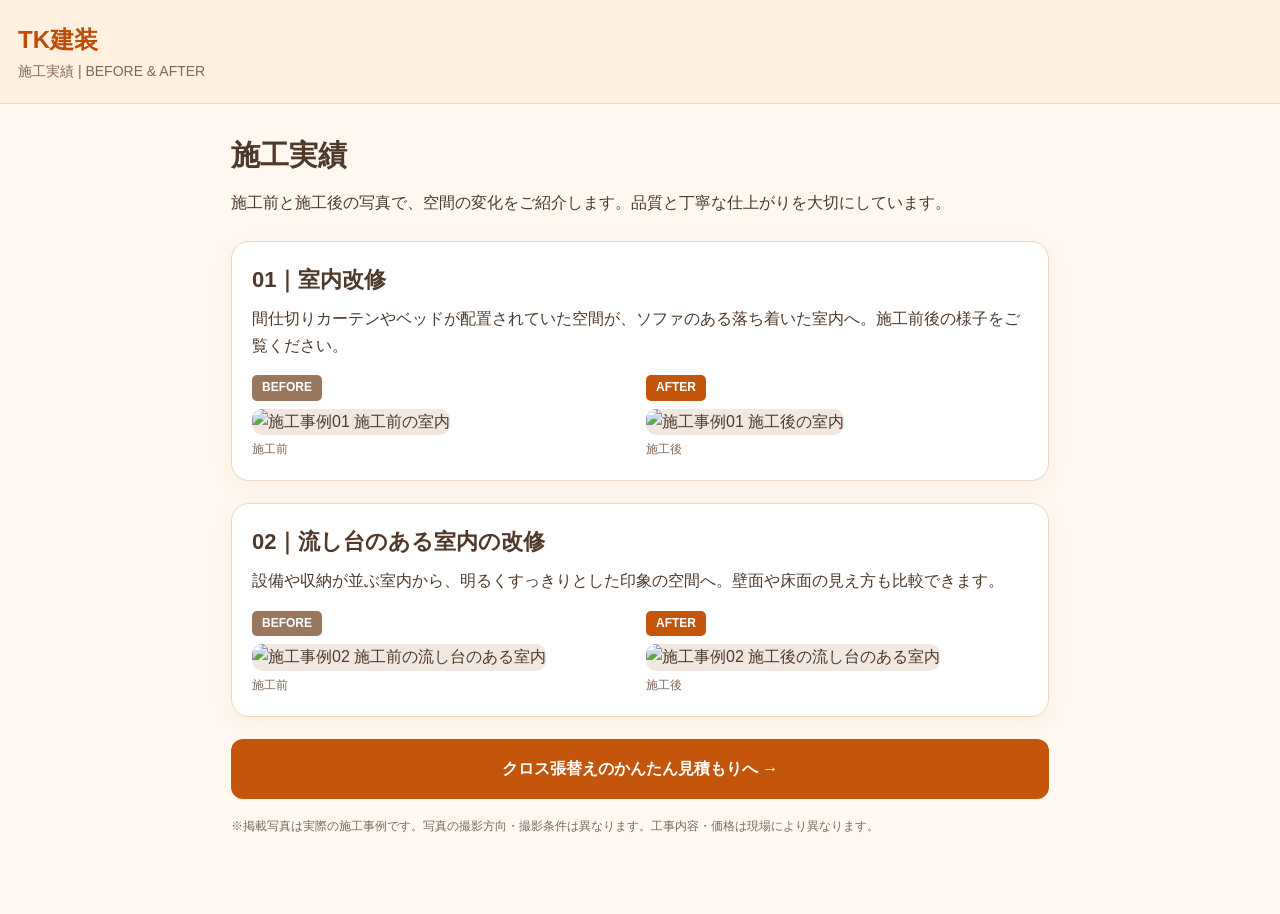
==== works.html @ 643b4367 "Add before-after portfolio page for two approved TK Kensou projects" ====
<!doctype html><html lang="ja"><head><meta charset="utf-8"><meta name="viewport" content="width=device-width,initial-scale=1"><meta name="theme-color" content="#c4560c"><title>施工実績・ビフォーアフター | TK建装</title><style>
*{box-sizing:border-box}body{margin:0;background:#fff8f0;color:#4e392b;font-family:-apple-system,BlinkMacSystemFont,"Noto Sans JP",sans-serif;line-height:1.65}header{background:#fff0df;padding:20px 18px;border-bottom:1px solid #f0d2b4}.wrap{max-width:850px;margin:auto;padding:24px 16px 65px}.brand{font-size:24px;font-weight:800;color:#bd4d08}.sub{color:#806857;font-size:14px}h1{font-size:29px;margin:4px 0 10px}h2{font-size:22px;margin:0 0 8px}.lead{margin:0 0 25px}.case{background:#fff;border:1px solid #efd7bf;border-radius:18px;padding:20px;margin:22px 0;box-shadow:0 5px 22px #af641110}.case p{margin:4px 0 14px}.pair{display:grid;grid-template-columns:1fr 1fr;gap:12px}.photo{min-width:0}.tag{display:inline-block;font-size:12px;font-weight:800;color:white;background:#9a785e;border-radius:5px;padding:3px 10px;margin-bottom:8px}.tag.after{background:#c4560c}.photo img{width:100%;aspect-ratio:3/4;object-fit:cover;border-radius:10px;background:#f1e9e1}.photo figcaption{font-size:12px;color:#7d6859;margin-top:5px}.photo figure{margin:0}.link{display:block;background:#c4560c;color:#fff;text-align:center;text-decoration:none;padding:17px;border-radius:12px;font-weight:700;margin-top:22px}.notice{font-size:12px;color:#796a60;margin-top:18px}.missing{font-size:13px;color:#946f55;text-align:center;padding:18px;border:1px dashed #c6b6a5;border-radius:8px}.photo img:not([src]){display:none}@media(max-width:400px){.pair{gap:8px}.case{padding:14px}.photo img{aspect-ratio:3/5}} </style></head>
<body><header><div class="brand">TK建装</div><div class="sub">施工実績 | BEFORE &amp; AFTER</div></header><main class="wrap"><h1>施工実績</h1><p class="lead">施工前と施工後の写真で、空間の変化をご紹介します。品質と丁寧な仕上がりを大切にしています。</p>
<section class="case"><h2>01｜室内改修</h2><p>間仕切りカーテンやベッドが配置されていた空間が、ソファのある落ち着いた室内へ。施工前後の様子をご覧ください。</p><div class="pair"><div class="photo"><span class="tag">BEFORE</span><figure><img src="images/case01-before.jpg" alt="施工事例01 施工前の室内" loading="lazy"><figcaption>施工前</figcaption></figure></div><div class="photo"><span class="tag after">AFTER</span><figure><img src="images/case01-after.jpg" alt="施工事例01 施工後の室内" loading="lazy"><figcaption>施工後</figcaption></figure></div></div></section>
<section class="case"><h2>02｜流し台のある室内の改修</h2><p>設備や収納が並ぶ室内から、明るくすっきりとした印象の空間へ。壁面や床面の見え方も比較できます。</p><div class="pair"><div class="photo"><span class="tag">BEFORE</span><figure><img src="images/case02-before.jpg" alt="施工事例02 施工前の流し台のある室内" loading="lazy"><figcaption>施工前</figcaption></figure></div><div class="photo"><span class="tag after">AFTER</span><figure><img src="images/case02-after.jpg" alt="施工事例02 施工後の流し台のある室内" loading="lazy"><figcaption>施工後</figcaption></figure></div></div></section>
<a class="link" href="./">クロス張替えのかんたん見積もりへ →</a><p class="notice">※掲載写真は実際の施工事例です。写真の撮影方向・撮影条件は異なります。工事内容・価格は現場により異なります。</p></main></body></html>
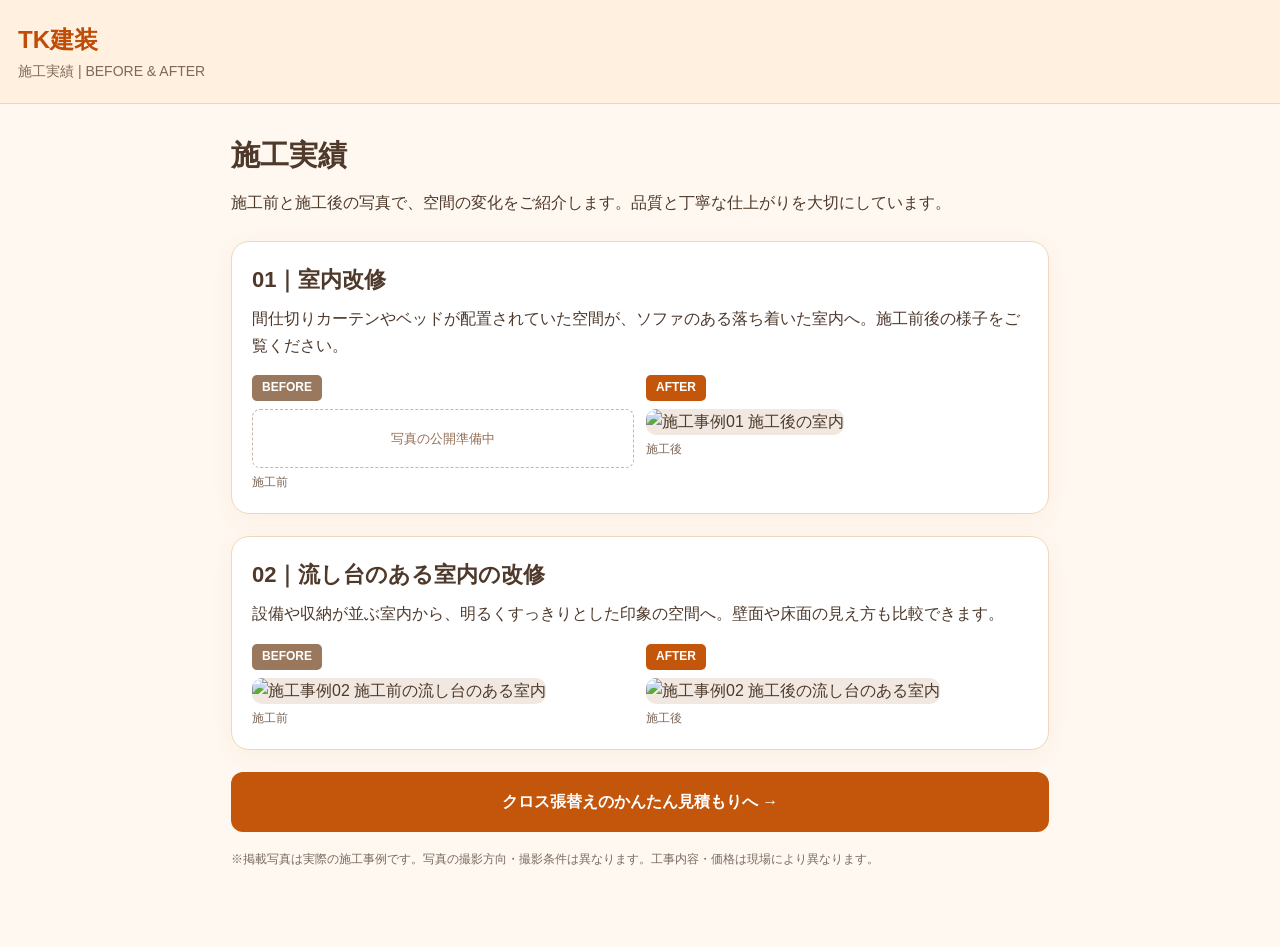
==== commit 50c0ebe3: "Show safe placeholder until approved portfolio photos are uploaded" ====
--- a/works.html
+++ b/works.html
@@ -1,6 +1,6 @@
 <!doctype html><html lang="ja"><head><meta charset="utf-8"><meta name="viewport" content="width=device-width,initial-scale=1"><meta name="theme-color" content="#c4560c"><title>施工実績・ビフォーアフター | TK建装</title><style>
 *{box-sizing:border-box}body{margin:0;background:#fff8f0;color:#4e392b;font-family:-apple-system,BlinkMacSystemFont,"Noto Sans JP",sans-serif;line-height:1.65}header{background:#fff0df;padding:20px 18px;border-bottom:1px solid #f0d2b4}.wrap{max-width:850px;margin:auto;padding:24px 16px 65px}.brand{font-size:24px;font-weight:800;color:#bd4d08}.sub{color:#806857;font-size:14px}h1{font-size:29px;margin:4px 0 10px}h2{font-size:22px;margin:0 0 8px}.lead{margin:0 0 25px}.case{background:#fff;border:1px solid #efd7bf;border-radius:18px;padding:20px;margin:22px 0;box-shadow:0 5px 22px #af641110}.case p{margin:4px 0 14px}.pair{display:grid;grid-template-columns:1fr 1fr;gap:12px}.photo{min-width:0}.tag{display:inline-block;font-size:12px;font-weight:800;color:white;background:#9a785e;border-radius:5px;padding:3px 10px;margin-bottom:8px}.tag.after{background:#c4560c}.photo img{width:100%;aspect-ratio:3/4;object-fit:cover;border-radius:10px;background:#f1e9e1}.photo figcaption{font-size:12px;color:#7d6859;margin-top:5px}.photo figure{margin:0}.link{display:block;background:#c4560c;color:#fff;text-align:center;text-decoration:none;padding:17px;border-radius:12px;font-weight:700;margin-top:22px}.notice{font-size:12px;color:#796a60;margin-top:18px}.missing{font-size:13px;color:#946f55;text-align:center;padding:18px;border:1px dashed #c6b6a5;border-radius:8px}.photo img:not([src]){display:none}@media(max-width:400px){.pair{gap:8px}.case{padding:14px}.photo img{aspect-ratio:3/5}} </style></head>
 <body><header><div class="brand">TK建装</div><div class="sub">施工実績 | BEFORE &amp; AFTER</div></header><main class="wrap"><h1>施工実績</h1><p class="lead">施工前と施工後の写真で、空間の変化をご紹介します。品質と丁寧な仕上がりを大切にしています。</p>
-<section class="case"><h2>01｜室内改修</h2><p>間仕切りカーテンやベッドが配置されていた空間が、ソファのある落ち着いた室内へ。施工前後の様子をご覧ください。</p><div class="pair"><div class="photo"><span class="tag">BEFORE</span><figure><img src="images/case01-before.jpg" alt="施工事例01 施工前の室内" loading="lazy"><figcaption>施工前</figcaption></figure></div><div class="photo"><span class="tag after">AFTER</span><figure><img src="images/case01-after.jpg" alt="施工事例01 施工後の室内" loading="lazy"><figcaption>施工後</figcaption></figure></div></div></section>
+<section class="case"><h2>01｜室内改修</h2><p>間仕切りカーテンやベッドが配置されていた空間が、ソファのある落ち着いた室内へ。施工前後の様子をご覧ください。</p><div class="pair"><div class="photo"><span class="tag">BEFORE</span><figure><img src="images/case01-before.jpg" alt="施工事例01 施工前の室内" loading="lazy" onerror="this.style.display='none';this.insertAdjacentHTML('afterend','<div class=&quot;missing&quot;>写真の公開準備中</div>')"><figcaption>施工前</figcaption></figure></div><div class="photo"><span class="tag after">AFTER</span><figure><img src="images/case01-after.jpg" alt="施工事例01 施工後の室内" loading="lazy"><figcaption>施工後</figcaption></figure></div></div></section>
 <section class="case"><h2>02｜流し台のある室内の改修</h2><p>設備や収納が並ぶ室内から、明るくすっきりとした印象の空間へ。壁面や床面の見え方も比較できます。</p><div class="pair"><div class="photo"><span class="tag">BEFORE</span><figure><img src="images/case02-before.jpg" alt="施工事例02 施工前の流し台のある室内" loading="lazy"><figcaption>施工前</figcaption></figure></div><div class="photo"><span class="tag after">AFTER</span><figure><img src="images/case02-after.jpg" alt="施工事例02 施工後の流し台のある室内" loading="lazy"><figcaption>施工後</figcaption></figure></div></div></section>
 <a class="link" href="./">クロス張替えのかんたん見積もりへ →</a><p class="notice">※掲載写真は実際の施工事例です。写真の撮影方向・撮影条件は異なります。工事内容・価格は現場により異なります。</p></main></body></html>
